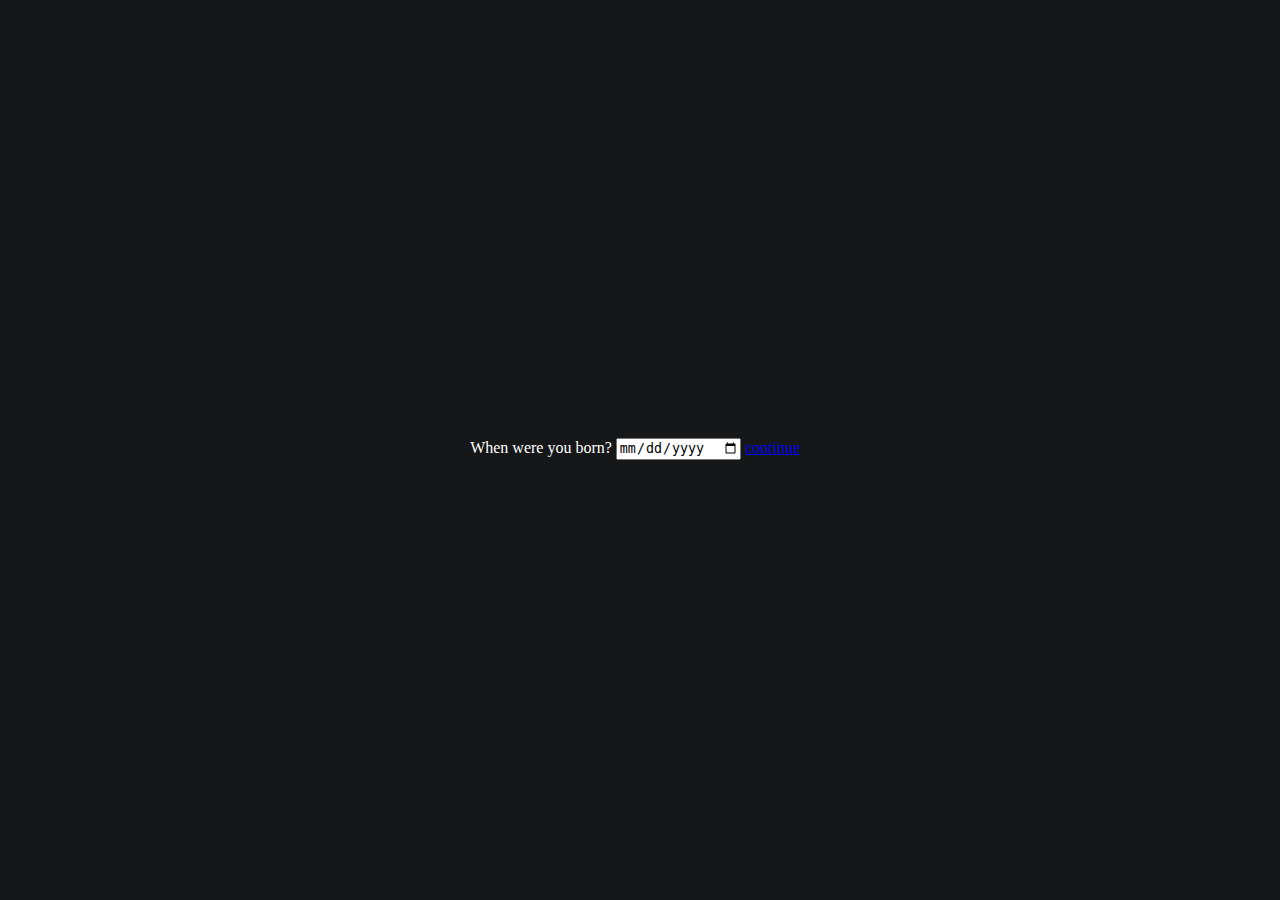
==== birthday.html @ 41fcca27 "added starting sites" ====
<!DOCTYPE html>
<html lang="en">
<head>
    <meta charset="UTF-8">
    <meta name="viewport" content="width=device-width, initial-scale=1.0">
    <link rel="stylesheet" href="index.css"/>
    <title>set your birthday</title>
</head>
<body>
    <main>
        <div>
            <label>
                When were you born?
                <input type="date" />
                <a href="how_long.html">continue</a>
            </label>
        </div>
    </main>
</body>
</html>
---- index.css ----
body {
    background-color: hsl(210, 4%, 9%);
    color: white;
}
main {
    display: flex;
    justify-content: center;
    align-items: center;
    width: 98vw;
    height: 98vh;
}
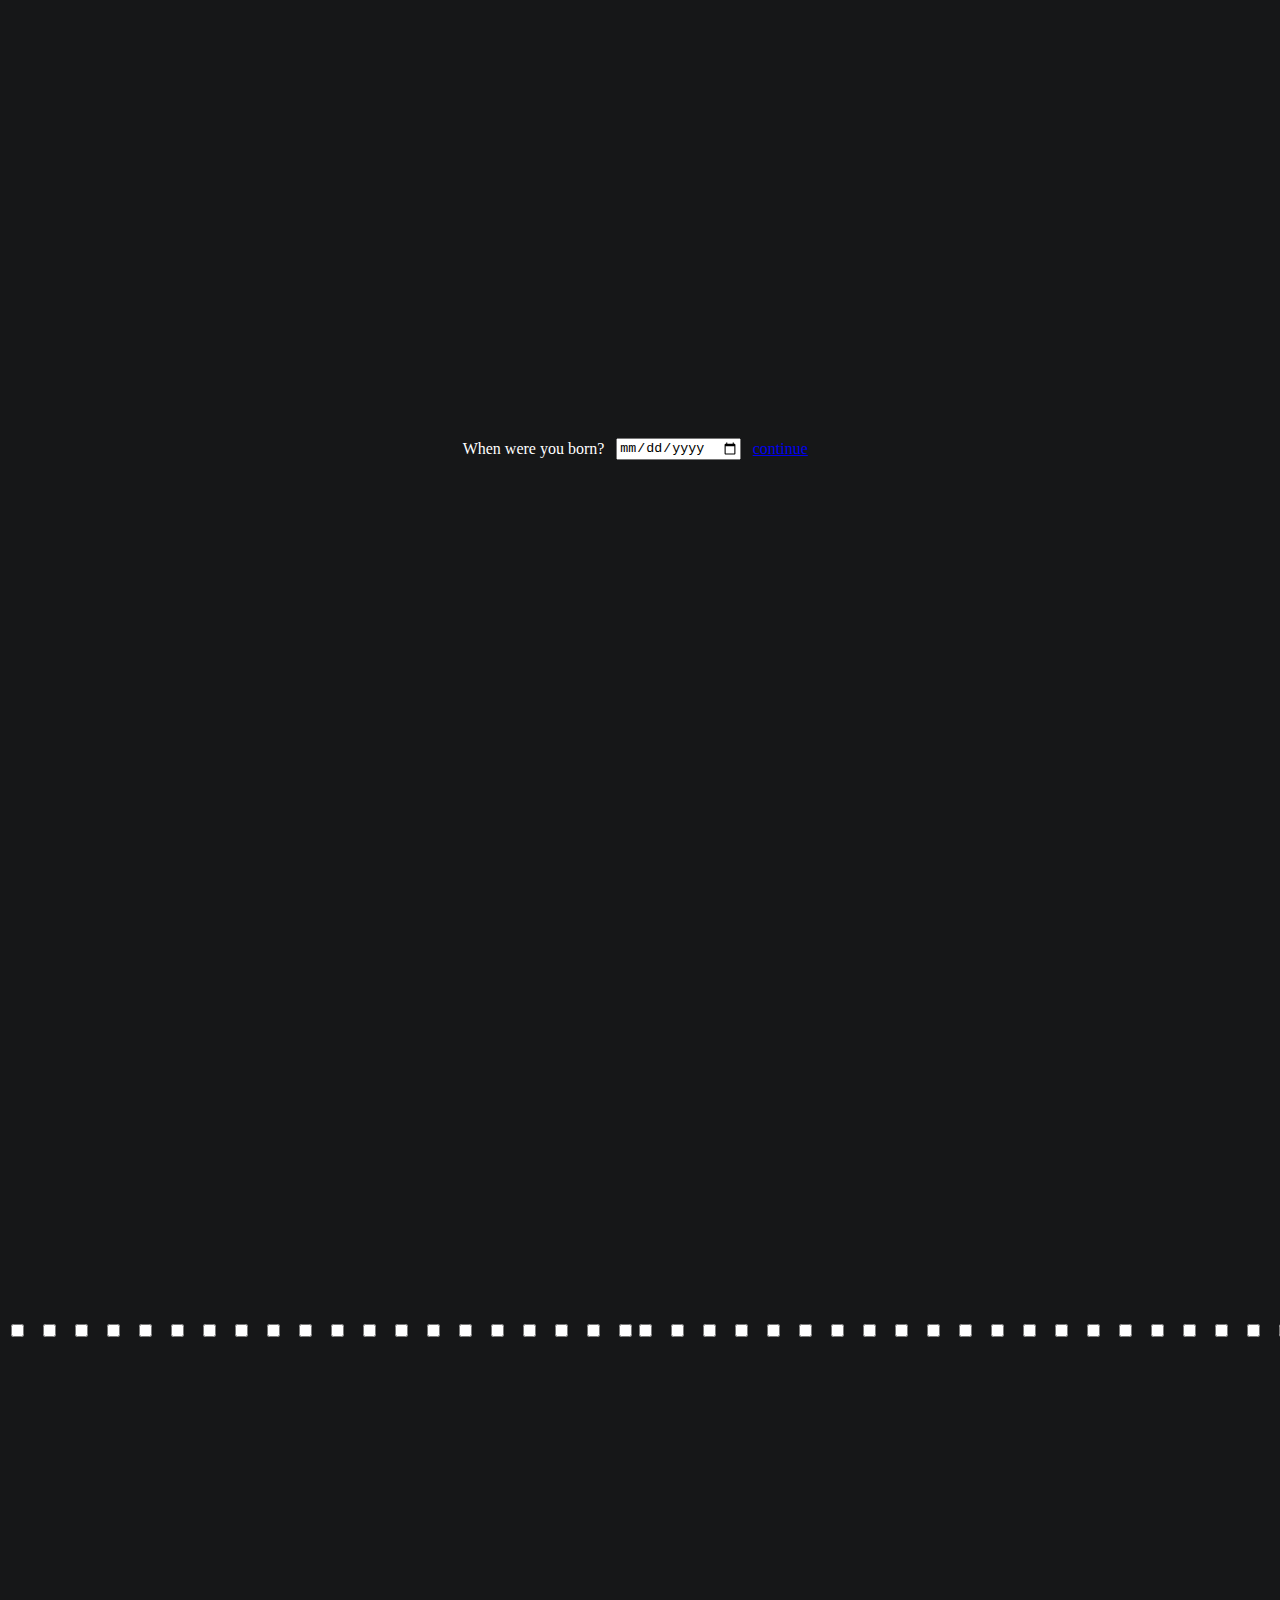
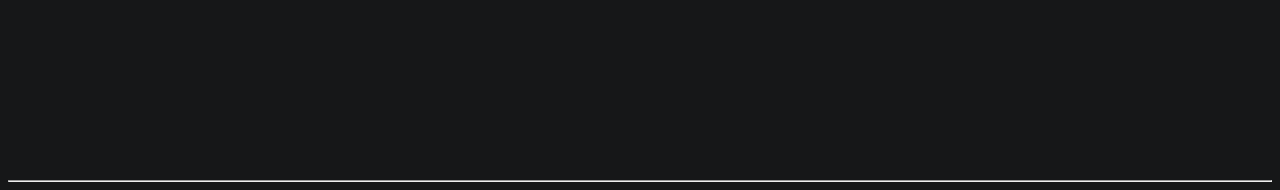
==== commit 8d3d28cf: "added buttons and styling" ====
--- a/birthday.html
+++ b/birthday.html
@@ -5,15 +5,14 @@
     <meta name="viewport" content="width=device-width, initial-scale=1.0">
     <link rel="stylesheet" href="index.css"/>
     <title>set your birthday</title>
+    <script defer src="main.js"></script>
 </head>
 <body>
     <main>
         <div>
-            <label>
-                When were you born?
-                <input type="date" />
-                <a href="how_long.html">continue</a>
-            </label>
+            When were you born?
+            <input id="birthday" type="date" />
+            <a href="how_long.html" onclick="birthday()">continue</a>
         </div>
     </main>
 </body>
--- a/index.css
+++ b/index.css
@@ -8,4 +8,12 @@
     align-items: center;
     width: 98vw;
     height: 98vh;
+}
+
+main div {
+    display: flex;
+    justify-content: center;
+    align-items: center;
+    flex-direction: row nowrap;
+    gap: 12px;
 }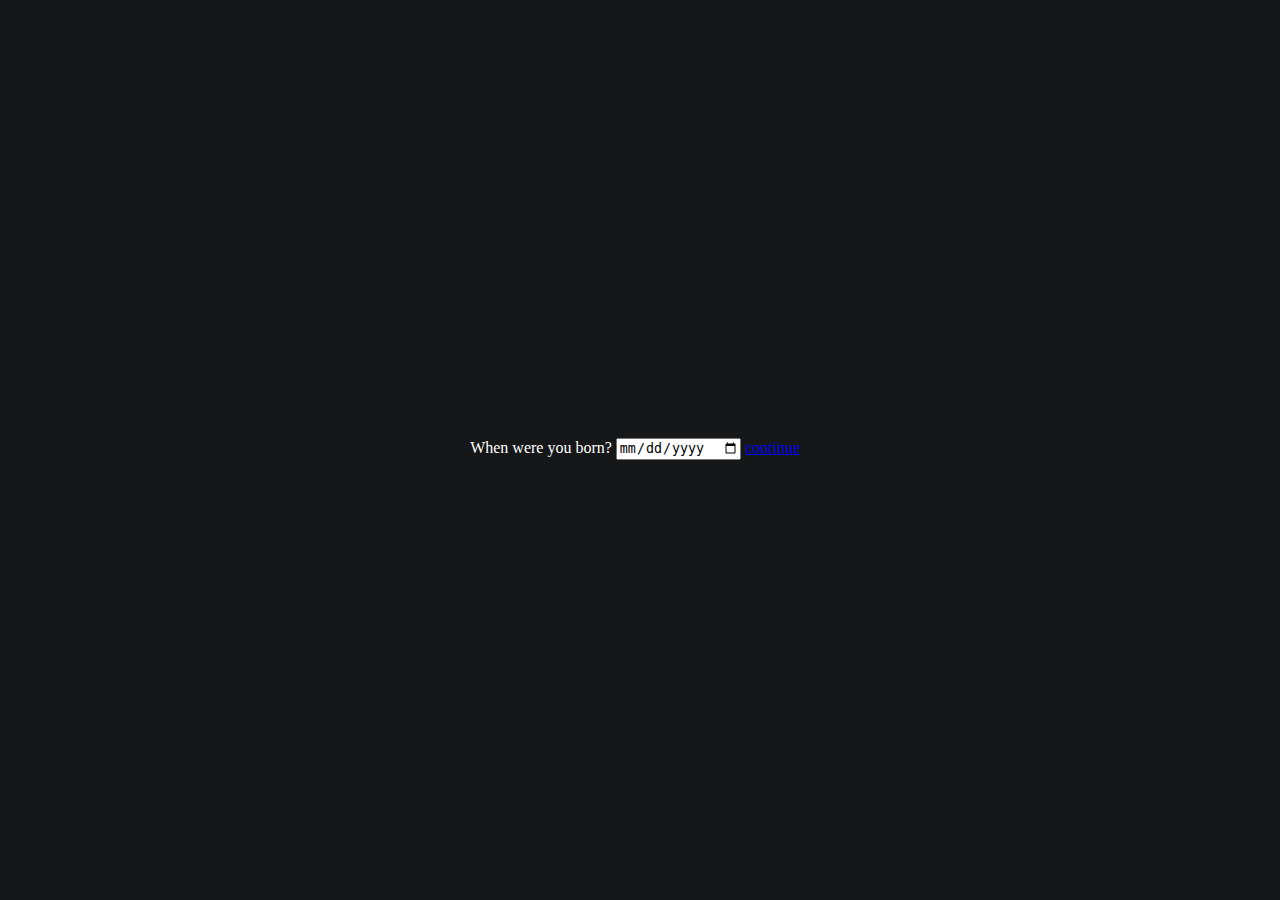
==== commit efb9c526: "generate layout by inserted number" ====
--- a/birthday.html
+++ b/birthday.html
@@ -10,9 +10,11 @@
 <body>
     <main>
         <div>
-            When were you born?
-            <input id="birthday" type="date" />
-            <a href="how_long.html" onclick="birthday()">continue</a>
+            <label>
+                When were you born?
+                <input id="birthday" type="date" />
+                <a href="how_long.html" onclick="birthday()">continue</a>
+            </label>
         </div>
     </main>
 </body>
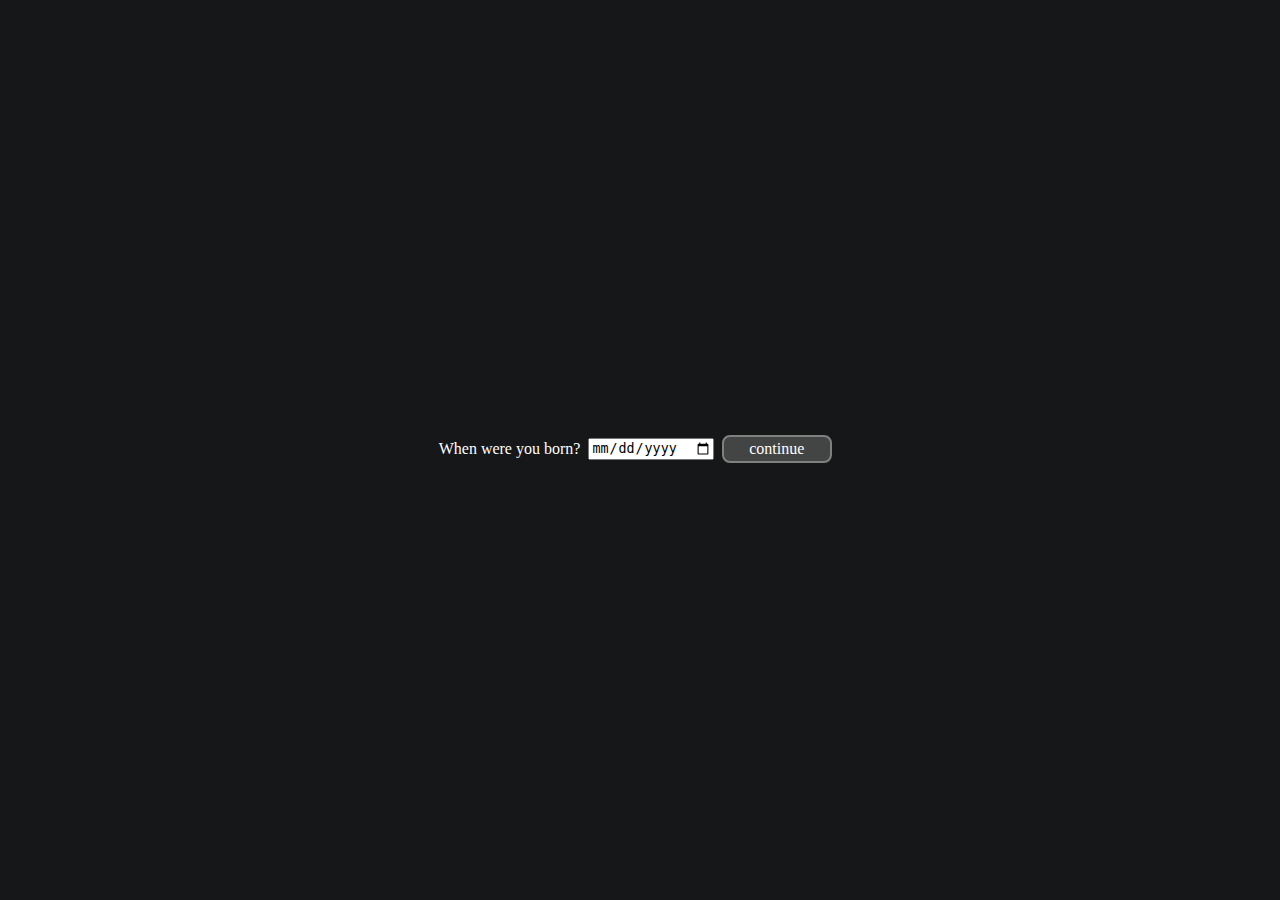
==== commit 5301b9b5: "calculating weeks" ====
--- a/birthday.html
+++ b/birthday.html
@@ -10,11 +10,9 @@
 <body>
     <main>
         <div>
-            <label>
-                When were you born?
-                <input id="birthday" type="date" />
-                <a href="how_long.html" onclick="birthday()">continue</a>
-            </label>
+            When were you born?
+            <input id="birthday" type="date"/>
+            <a onclick="birthday()">continue</a>
         </div>
     </main>
 </body>
--- a/index.css
+++ b/index.css
@@ -1,6 +1,8 @@
 body {
     background-color: hsl(210, 4%, 9%);
     color: white;
+    user-select: none;
+
 }
 main {
     display: flex;
@@ -15,5 +17,32 @@
     justify-content: center;
     align-items: center;
     flex-direction: row nowrap;
-    gap: 12px;
+    gap: 8px;
+}
+
+
+
+button, a{
+    width: 40px;
+    text-decoration: none;
+    color: white;
+    padding: 3px;
+    border: 2px solid hsl(0, 0%, 50%);
+    background-color: hsla(0, 0%, 50%, 0.432);
+    border-radius: 8px;
+
+}
+
+a {
+    width: 100px;
+    text-align: center;
+}
+
+button:disabled {
+    color: hsla(0, 0%, 50%, 0);
+}
+
+button:hover, a:hover {
+    cursor: pointer;
+    background-color: hsl(0, 0%, 50%);
 }